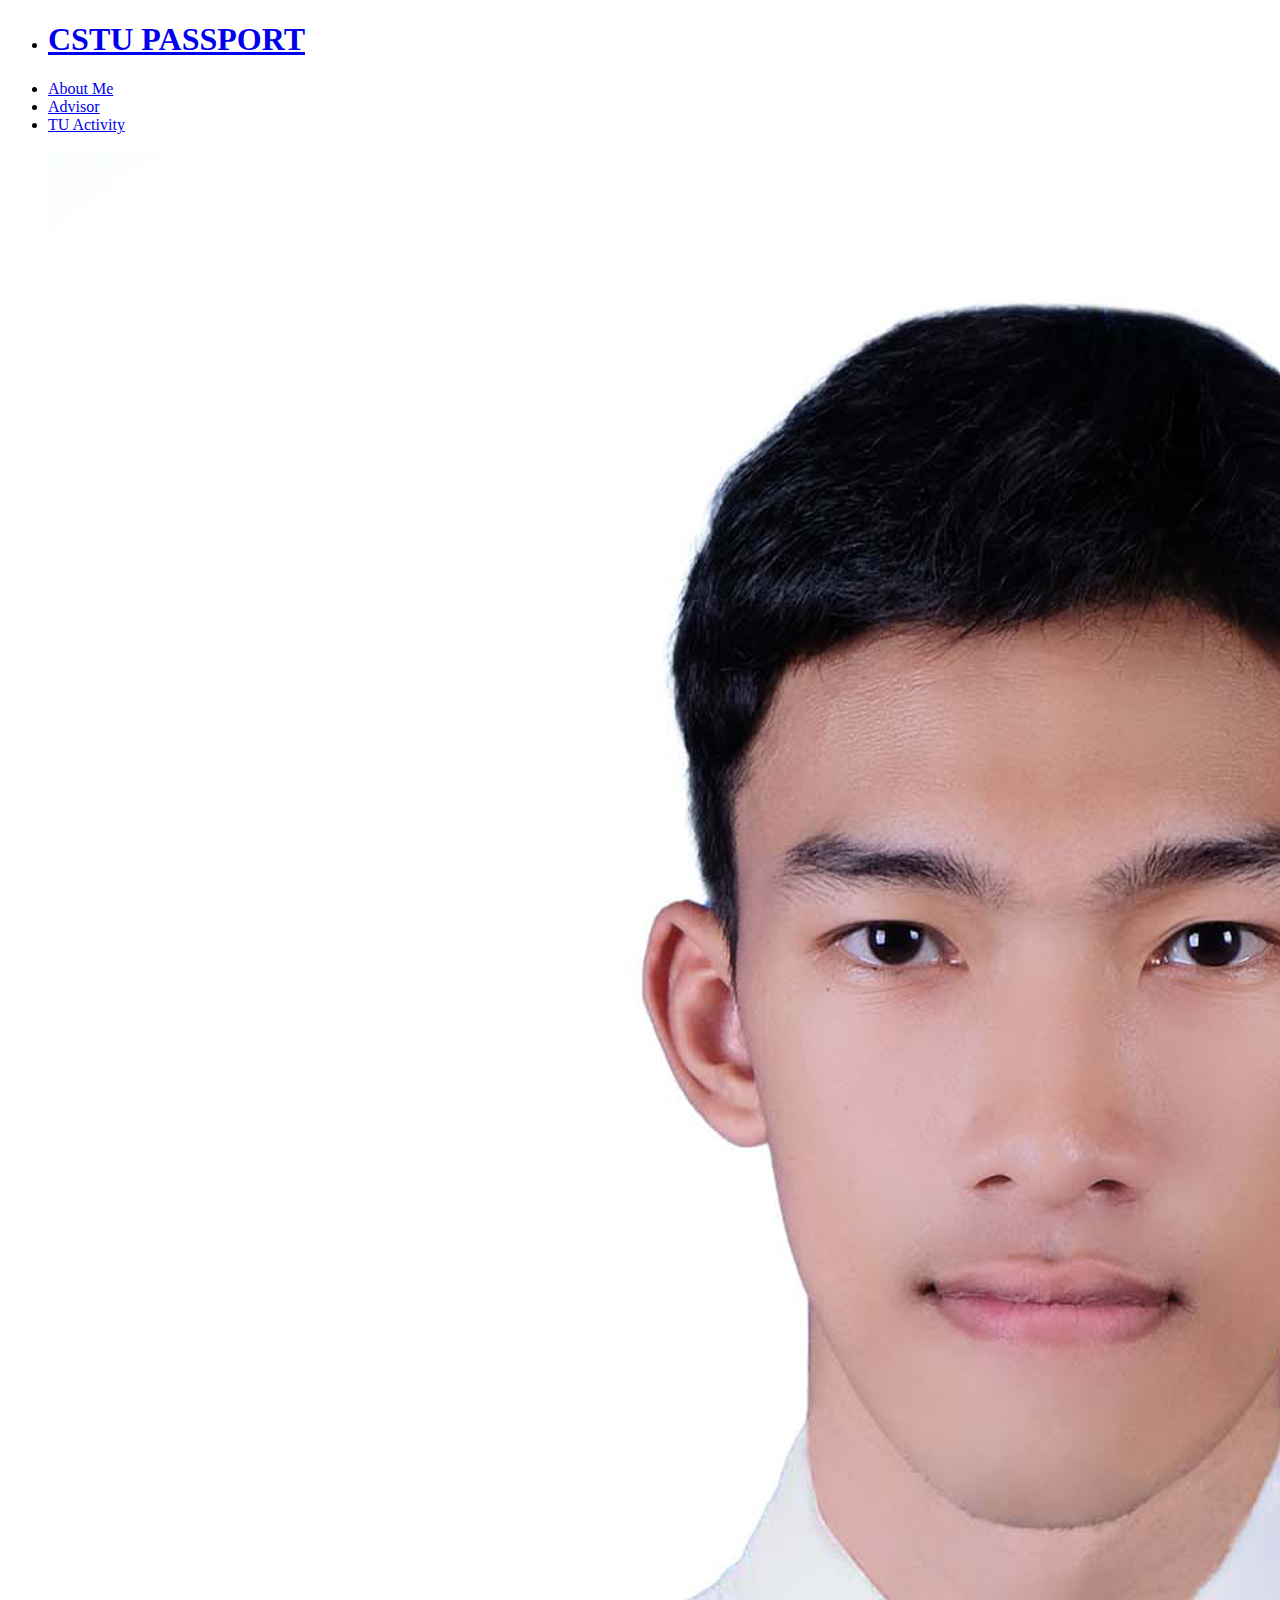
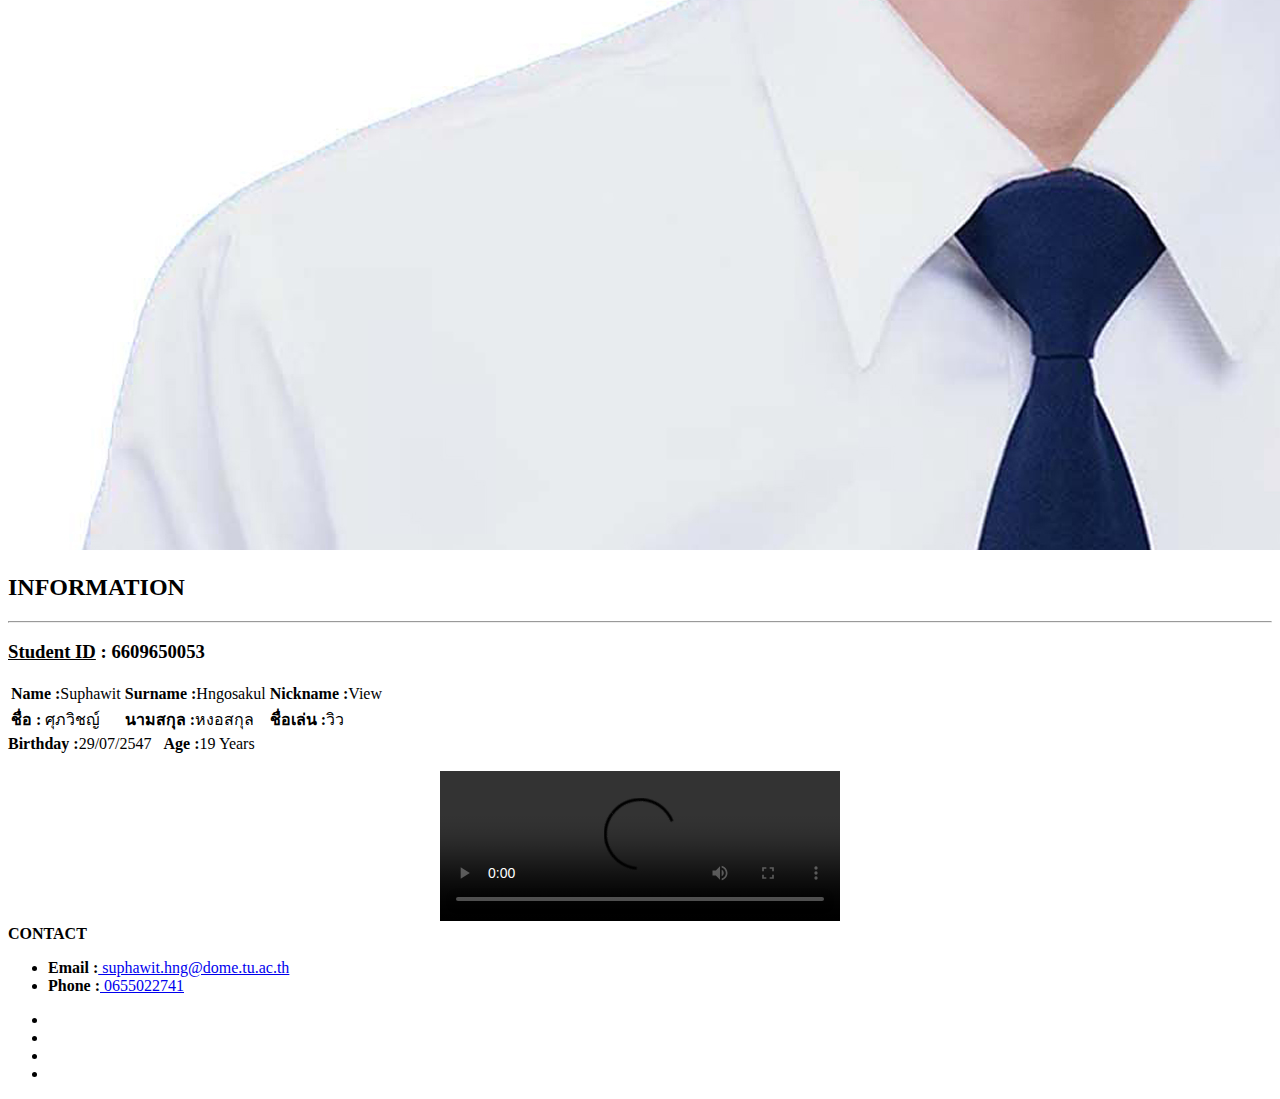
==== index.html @ 694d4e9c "HtmlNew" ====
<!DOCTYPE html>
<html lang="en">
<head>
    <meta charset="UTF-8">
    <meta name="viewport" content="width=device-width, initial-scale=1.0">

    <link rel="stylesheet" href="css/styleindex.css">
    <link rel="stylesheet" href="https://cdnjs.cloudflare.com/ajax/libs/font-awesome/6.4.2/css/all.min.css" integrity="sha512-z3gLpd7yknf1YoNbCzqRKc4qyor8gaKU1qmn+CShxbuBusANI9QpRohGBreCFkKxLhei6S9CQXFEbbKuqLg0DA==" crossorigin="anonymous" referrerpolicy="no-referrer" />
    
    <title>CSTU Passport</title>
</head>
<body>
    <header>
        <nav class="navbar">
            <ul class="list">
                <li class="logo"><a href="index.html"><b class="hlo"><h1>CSTU PASSPORT</h1></b></a></li>
                <li class="item"><a href="html/myProfile.html">About Me</a>
                    <!--<ul class="itemdrop">
                        <li><a href="">Information</a></li>
                        <li><a href="">Me</a></li>
                    </ul>-->
                </li>
                <li class="item"><a href="html/myAdvisor.html">Advisor</a></li>
                <li class="item"><a href="html/myActivities.html">TU Activity</a></li>
            </ul>
        </nav>
    </header>

    <main>
        <figure id="proflie">
            <img src="image/v1.jpg">
        </figure>
        <section class="content">
            <h2 id="headinfor">INFORMATION</h2>
            <hr>

            <aside class="infor">
                <div id="idstudent">
                    <h3><b><u>Student ID</u> :</b>  6609650053</h3>
                </div>
                
                <div class="Me">
                        <table>
                            <tr id="name1">
                                <td id="name"><b>Name :</b>Suphawit</td>
                                <td id="name"><b>Surname :</b>Hngosakul</td>
                                <td id="nickname"><b>Nickname :</b>View</td>
                            </tr>
                            <tr id ="name2">
                                <td id="name"><b>ชื่อ :</b> ศุภวิชญ์</td>
                                <td id="name"><b>นามสกุล :</b>หงอสกุล</td>
                                <td id="nickname"><b>ชื่อเล่น :</b>วิว</td>
                            </tr>
                        </table>
                    <div id="bd">
                        <b>Birthday :</b>29/07/2547 &nbsp;&nbsp;<b>Age :</b>19 Years
                    </div>
                
                </div>
                <br>
            </aside>
            <div id="presen">
                <center><video src="VDO/VDOpre.mp4" width="400" controls></video></center>
            </div>
        </section>
    </main>
    <footer>
        <b class="headcontact">CONTACT</b>
        <div class="contact">
            <span class="link1">
                <ul>
                    <li><b>Email :</b><a href="mailto:suphawit.hng@dome.tu.ac.th"> suphawit.hng@dome.tu.ac.th</a></li>
                    <li><b>Phone :</b><a href="tel:065022741"> 0655022741</a></li>  
                </ul>
            </span>
            <span class="link2">
                <ul>
                    <li><a href="https://line.me/ti/p/oL977bDu9g" target="_blank"><i class="fa-brands fa-line"></i></a></li>
                    <li><a href="https://www.facebook.com/suphawit.hngosakul" target="_blank"><i class="fa-brands fa-facebook"></i></a></li>
                    <li><a href="https://www.instagram.com/_s.vvixw.29/?hl=th" target="_blank"><i class="fa-brands fa-instagram"></i></a></li>
                    <li><a href="https://twitter.com/Kumieiei29" target="_blank"><i class="fa-brands fa-twitter"></i></a></li>
                </ul>
            </span>
        </div>
    </footer>
</body>
</html>
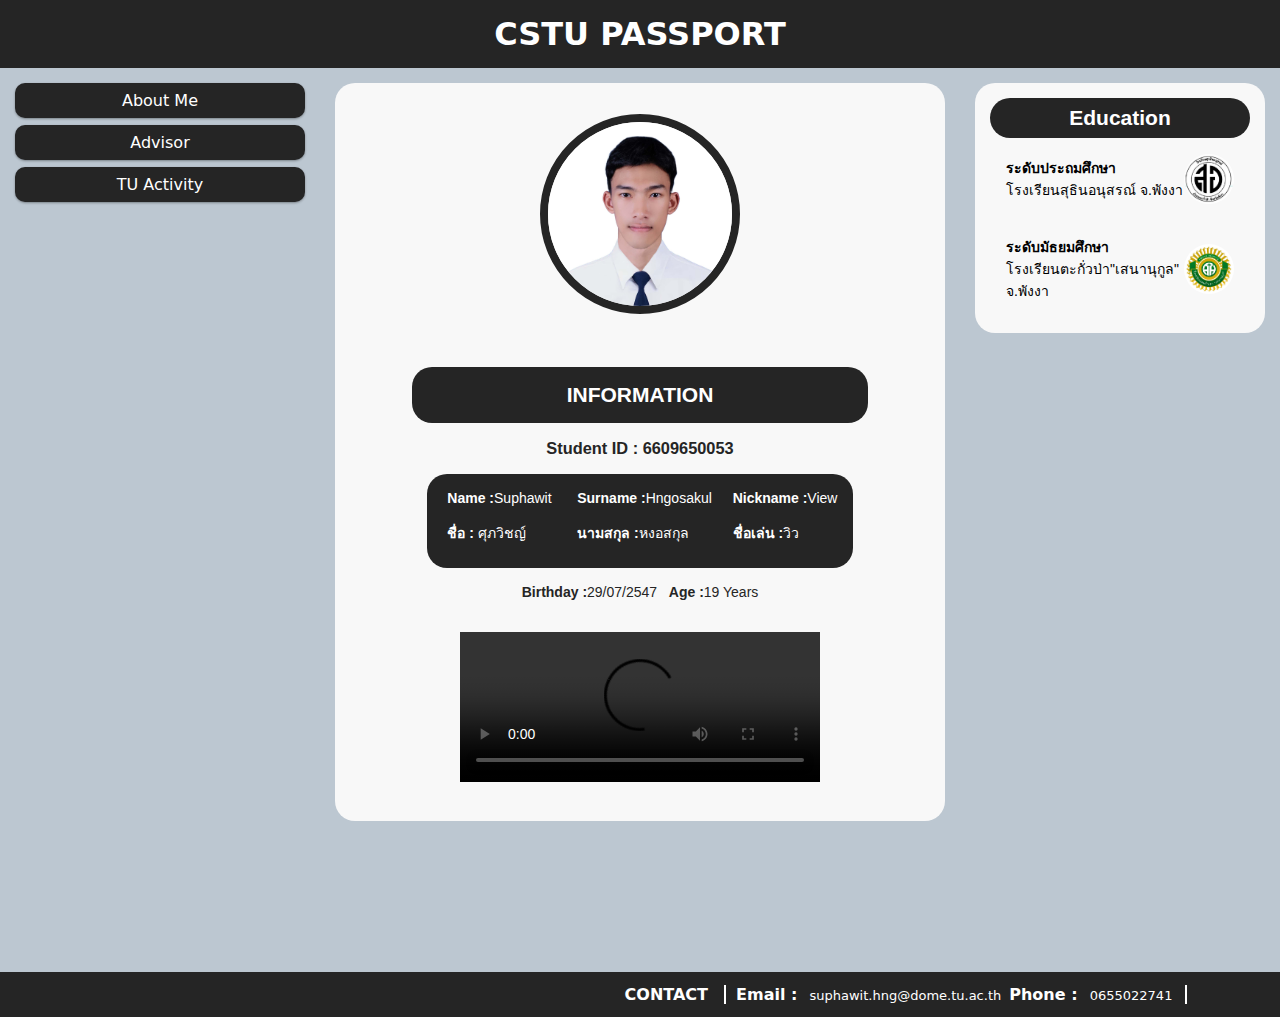
==== commit 282ab005: "webrespon" ====
--- a/index.html
+++ b/index.html
@@ -1,87 +1,107 @@
 <!DOCTYPE html>
-<html lang="en">
+<html>
 <head>
-    <meta charset="UTF-8">
-    <meta name="viewport" content="width=device-width, initial-scale=1.0">
+<meta name="viewport" content="width=device-width, initial-scale=1.0">
+<link rel="stylesheet" href="css/style.css">
+<link rel="stylesheet" href="css/responsive.css">
+<link rel="stylesheet" href="https://cdnjs.cloudflare.com/ajax/libs/font-awesome/6.4.2/css/all.min.css" integrity="sha512-z3gLpd7yknf1YoNbCzqRKc4qyor8gaKU1qmn+CShxbuBusANI9QpRohGBreCFkKxLhei6S9CQXFEbbKuqLg0DA==" crossorigin="anonymous" referrerpolicy="no-referrer" />
 
-    <link rel="stylesheet" href="css/styleindex.css">
-    <link rel="stylesheet" href="https://cdnjs.cloudflare.com/ajax/libs/font-awesome/6.4.2/css/all.min.css" integrity="sha512-z3gLpd7yknf1YoNbCzqRKc4qyor8gaKU1qmn+CShxbuBusANI9QpRohGBreCFkKxLhei6S9CQXFEbbKuqLg0DA==" crossorigin="anonymous" referrerpolicy="no-referrer" />
-    
-    <title>CSTU Passport</title>
+<title>CSTU Passport</title>
 </head>
 <body>
-    <header>
-        <nav class="navbar">
-            <ul class="list">
-                <li class="logo"><a href="index.html"><b class="hlo"><h1>CSTU PASSPORT</h1></b></a></li>
-                <li class="item"><a href="html/myProfile.html">About Me</a>
-                    <!--<ul class="itemdrop">
-                        <li><a href="">Information</a></li>
-                        <li><a href="">Me</a></li>
-                    </ul>-->
-                </li>
-                <li class="item"><a href="html/myAdvisor.html">Advisor</a></li>
-                <li class="item"><a href="html/myActivities.html">TU Activity</a></li>
-            </ul>
-        </nav>
-    </header>
 
-    <main>
-        <figure id="proflie">
-            <img src="image/v1.jpg">
-        </figure>
-        <section class="content">
-            <h2 id="headinfor">INFORMATION</h2>
-            <hr>
+<header>
+  <h1>CSTU PASSPORT</h1>
+</header>
 
-            <aside class="infor">
-                <div id="idstudent">
-                    <h3><b><u>Student ID</u> :</b>  6609650053</h3>
+<div class="row">
+  <div class="col-3 col-s-3 menu">
+    <ul>
+      <li><a href="html/myProfile.html">About Me</a></li>
+      <li><a href="html/myAdvisor.html">Advisor</a></li>
+      <li><a href="html/myActivities.html">TU Activity</a></li>
+    </ul>
+  </div>
+
+  <div class="col-6 col-s-9">
+    <section class="profile">
+      <figure id="profile">
+        <img src="image/v1.jpg">
+    </figure>
+    <section class="content">
+        <h2 id="headinfor">INFORMATION</h2>
+
+        <aside class="infor">
+            <div id="idstudent">
+                <h3><b><u>Student ID</u> :</b>  6609650053</h3>
+            </div>
+            
+            <div class="Me">
+                    <table>
+                        <tr id="name1">
+                            <td id="name"><b>Name :</b>Suphawit</td>
+                            <td id="name"><b>Surname :</b>Hngosakul</td>
+                            <td id="nickname"><b>Nickname :</b>View</td>
+                        </tr>
+                        <tr id ="name2">
+                            <td id="name"><b>ชื่อ :</b> ศุภวิชญ์</td>
+                            <td id="name"><b>นามสกุล :</b>หงอสกุล</td>
+                            <td id="nickname"><b>ชื่อเล่น :</b>วิว</td>
+                        </tr>
+                    </table>
+                <div id="bd">
+                    <b>Birthday :</b>29/07/2547 &nbsp;&nbsp;<b>Age :</b>19 Years
                 </div>
-                
-                <div class="Me">
-                        <table>
-                            <tr id="name1">
-                                <td id="name"><b>Name :</b>Suphawit</td>
-                                <td id="name"><b>Surname :</b>Hngosakul</td>
-                                <td id="nickname"><b>Nickname :</b>View</td>
-                            </tr>
-                            <tr id ="name2">
-                                <td id="name"><b>ชื่อ :</b> ศุภวิชญ์</td>
-                                <td id="name"><b>นามสกุล :</b>หงอสกุล</td>
-                                <td id="nickname"><b>ชื่อเล่น :</b>วิว</td>
-                            </tr>
-                        </table>
-                    <div id="bd">
-                        <b>Birthday :</b>29/07/2547 &nbsp;&nbsp;<b>Age :</b>19 Years
-                    </div>
-                
-                </div>
-                <br>
-            </aside>
-            <div id="presen">
-                <center><video src="VDO/VDOpre.mp4" width="400" controls></video></center>
+            
             </div>
-        </section>
-    </main>
-    <footer>
-        <b class="headcontact">CONTACT</b>
-        <div class="contact">
-            <span class="link1">
-                <ul>
-                    <li><b>Email :</b><a href="mailto:suphawit.hng@dome.tu.ac.th"> suphawit.hng@dome.tu.ac.th</a></li>
-                    <li><b>Phone :</b><a href="tel:065022741"> 0655022741</a></li>  
-                </ul>
-            </span>
-            <span class="link2">
-                <ul>
-                    <li><a href="https://line.me/ti/p/oL977bDu9g" target="_blank"><i class="fa-brands fa-line"></i></a></li>
-                    <li><a href="https://www.facebook.com/suphawit.hngosakul" target="_blank"><i class="fa-brands fa-facebook"></i></a></li>
-                    <li><a href="https://www.instagram.com/_s.vvixw.29/?hl=th" target="_blank"><i class="fa-brands fa-instagram"></i></a></li>
-                    <li><a href="https://twitter.com/Kumieiei29" target="_blank"><i class="fa-brands fa-twitter"></i></a></li>
-                </ul>
-            </span>
+            <br>
+        </aside>
+        <div id="presen">
+            <center><video src="VDO/VDOpre.mp4" width="360" controls></video></center>
         </div>
-    </footer>
+    </section>
+    </section>
+  </div>
+
+  <div class="col-3 col-s-12">
+    <section class="education">
+      <div id="headeducation"><h2>Education</h2></div>
+      <div class="edu1">
+        <p><b>ระดับประถมศึกษา</b><br>โรงเรียนสุธินอนุสรณ์ จ.พังงา</p>
+        <img src="image/school.png">
+      </div>
+      <div class="edu2">
+        <p><b>ระดับมัธยมศึกษา</b><br>โรงเรียนตะกั่วป่า"เสนานุกูล" จ.พังงา</p>
+        <img src="image/sena.jpg">
+      </div>
+    </section>
+  </div>
+</div>
+
+<footer>
+  <b class="headcontact">CONTACT</b>
+  <hr id="con">
+
+  <div class="contact">
+    <span class="link1">
+      <ul>
+        <li><b>Email :</b><a href="mailto:suphawit.hng@dome.tu.ac.th"> suphawit.hng@dome.tu.ac.th</a></li>
+        <li><b>Phone :</b><a href="tel:065022741"> 0655022741</a></li>  
+      </ul>
+    </span>
+    
+    <span class="link2">
+      <ul>
+        <li><a href="https://line.me/ti/p/oL977bDu9g" target="_blank"><i class="fa-brands fa-line"></i></a></li>
+        <li><a href="https://www.facebook.com/suphawit.hngosakul" target="_blank"><i class="fa-brands fa-facebook"></i></a></li>
+        <li><a href="https://www.instagram.com/_s.vvixw.29/?hl=th" target="_blank"><i class="fa-brands fa-instagram"></i></a></li>
+        <li><a href="https://twitter.com/Kumieiei29" target="_blank"><i class="fa-brands fa-twitter"></i></a></li>
+      </ul>
+    </span>
+  </div>
+</footer>
+
 </body>
-</html>+</html>
+
+
--- a/css/style.css
+++ b/css/style.css
@@ -0,0 +1,195 @@
+* {
+    margin: 0;
+    padding: 0;
+    text-decoration: none;
+    list-style: none;
+    box-sizing: border-box;
+}
+* a{
+    color: #ffffff;
+}
+/*///////////////////////////////////////////////////////////////////////////*/
+.row::after {
+    content: "";
+    clear: both;
+    display: table;
+}
+
+[class*="col-"] {
+    float: left;
+    padding: 15px;
+}
+/*///////////////////////////////////////////////////////////////////////////*/
+html {
+    font-family: system-ui, -apple-system, BlinkMacSystemFont, 'Segoe UI', Roboto, Oxygen, Ubuntu, Cantarell, 'Open Sans', 'Helvetica Neue', sans-serif;
+}
+body{
+    background-color: #bcc7d1;
+}
+section{
+    font-family: 'IBM Plex Sans Thai Looped', sans-serif;
+    font-family: 'Kanit', sans-serif;
+    font-family: 'Kodchasan', sans-serif;
+    font-family: 'Noto Sans Thai', sans-serif;
+    font-family: 'Noto Sans Thai Looped', sans-serif;
+}
+/*///////////////////////////////////////////////////////////////////////////*/
+header {
+    background-color: #252525;
+    color: #ffffff;
+    padding: 15px;
+    text-align: center;
+}
+.menu ul {
+list-style-type: none;
+margin: 0;
+padding: 0;
+}
+.menu li {
+    padding: 8px;
+    margin-bottom: 7px;
+    background-color: #252525;
+    text-align: center;
+    border-radius: 10px;
+    color: #ffffff;
+    box-shadow: 0 1px 3px rgba(0,0,0,0.12), 0 1px 2px rgba(0,0,0,0.24);
+}
+.menu li:hover {
+    background-color: #3a3a3a;
+}
+/*///////////////////////////////////////////////////////////////////////////*/
+section.profile {
+    padding: 15px;
+    color: #252525;
+    text-align: center;
+    font-size: 14px;
+    border-radius: 20px;
+    background-color: #f8f8f8;
+}
+#profile{
+    margin-top: 1rem;
+    margin-bottom: 2rem;
+}
+#profile img{
+    margin: auto;
+    display: block;
+    width: 200px;
+    border: 8px solid #252525;
+    border-radius: 100%;
+}
+#headinfor{
+    color: #ffffff;
+    margin: 1rem auto;
+    padding: 1rem;
+    border-radius: 20px;
+    width: 80%;
+    background-color: #252525;
+}
+.content{
+    padding: 5px;
+    border-radius: 30px;
+}
+.Me{
+    margin: 1rem;
+}
+table{
+    color: #ffffff;
+    padding: 0.5rem;
+    border-radius: 20px;
+    background-color: #252525;
+    padding-bottom: 1rem;
+    margin: auto;
+    border-spacing: 0px;
+    text-align: left;
+    vertical-align: middle;
+}
+#name {
+    padding: 0.5rem 0.8rem;
+}
+#nickname{
+    padding: 0.5rem 0.5rem;
+}
+#bd{
+    margin-top: 1rem;
+}
+#presen{
+    margin-bottom: 1rem;
+}
+/*///////////////////////////////////////////////////////////////////////////*/
+section.education {
+    background-color: #f8f8f8;
+    padding: 15px;
+    border-radius: 20px;
+    color: #000000;
+    text-align: center;
+    font-size: 14px;
+}
+.education img{
+    width: 50px;
+    border-radius: 100%;
+}
+#headeducation{
+    color: #ffffff;
+    padding: 0.5rem;
+    border-radius: 20px;
+    background-color: #252525;
+}
+.edu1{
+    padding: 1rem 0;
+    margin:0 1rem;
+    text-align: left;
+    display: flex;
+    align-items: center;
+}
+.edu1 img{
+    margin: auto;
+    margin-right: 0;
+}
+.edu2{
+    padding: 1rem 0;
+    margin:0 1rem;
+    text-align: left;
+    display: flex;
+    align-items: center;
+}
+.edu2 img{
+    margin: auto;
+    margin-right: 0;
+}
+/*///////////////////////////////////////////////////////////////////////////*/
+footer{
+    font-family: system-ui, -apple-system, BlinkMacSystemFont, 'Segoe UI', Roboto, Oxygen, Ubuntu, Cantarell, 'Open Sans', 'Helvetica Neue', sans-serif;
+    display: flex;
+    color: white;
+    justify-content: right;
+    background-color: #252525;
+    padding: 0.8rem;
+    text-align: center; 
+    margin-top: 8.5rem;
+}
+.headcontact {
+    border-right: 2px solid white;
+    padding-right: 1rem;
+}
+.contact{
+    display: flex;
+    justify-content: space-between;
+}
+.contact ul{
+    display: flex;
+}
+.contact ul li a{
+    margin: 0rem 0.5rem;
+    font-size: small;
+}
+.link1{
+    border-right: 2px solid white;
+    padding-right: 0.3rem;
+    padding-left: 10px;
+}
+.link2{
+    padding:0rem 0.5rem;
+}
+#con{
+    display: none;
+}--- a/css/responsive.css
+++ b/css/responsive.css
@@ -0,0 +1,96 @@
+/* For mobile phones: */
+[class*="col-"] {
+    width: 100%;
+}
+
+@media only screen and (min-width: 600px) {
+    /* For tablets: */
+    .col-s-1 {width: 8.33%;}
+    .col-s-2 {width: 16.66%;}
+    .col-s-3 {width: 25%;}
+    .col-s-4 {width: 33.33%;}
+    .col-s-5 {width: 41.66%;}
+    .col-s-6 {width: 50%;}
+    .col-s-7 {width: 58.33%;}
+    .col-s-8 {width: 66.66%;}
+    .col-s-9 {width: 75%;}
+    .col-s-10 {width: 83.33%;}
+    .col-s-11 {width: 91.66%;}
+    .col-s-12 {width: 100%;}
+}
+
+@media only screen and (min-width: 768px) {
+    /* For desktop: */
+    .col-1 {width: 8.33%;}
+    .col-2 {width: 16.66%;}
+    .col-3 {width: 25%;}
+    .col-4 {width: 33.33%;}
+    .col-5 {width: 41.66%;}
+    .col-6 {width: 50%;}
+    .col-7 {width: 58.33%;}
+    .col-8 {width: 66.66%;}
+    .col-9 {width: 75%;}
+    .col-10 {width: 83.33%;}
+    .col-11 {width: 91.66%;}
+    .col-12 {width: 100%;}
+}
+
+
+@media screen and (max-width:650px) {
+    table{
+        font-size: 0.8rem;
+    }
+
+    footer{
+        flex-direction: column;
+    }
+    .headcontact{
+        margin-bottom: 0.5rem;
+        border-right: 0;
+        padding-right: 0;
+    }
+    .contact{
+        font-size: 0.8rem;
+    }
+    .link1{
+        border-right: 0;
+        padding-right: 0;
+    }
+    .link1 ul{
+        text-align: left;
+        flex-direction: column;
+    }
+    .link2{
+        margin-top: 0.5rem;
+    }
+    #con{
+        display: block;
+        margin-bottom: 0.4rem;
+    }
+
+    #headinfor{
+        color: #ffffff;
+        margin: 1rem auto;
+        padding: 1rem;
+        border-radius: 20px;
+        width: 400px;
+        background-color: #252525;
+    }
+    table{
+        color: #ffffff;
+        padding: 0.5rem;
+        border-radius: 20px;
+        background-color: #252525;
+        padding-bottom: 1rem;
+        margin: auto;
+        border-spacing: 0px;
+        text-align: left;
+        vertical-align: middle;
+    }
+    #name {
+        padding: 0.5rem 0.2rem;
+    }
+    #nickname{
+        padding: 0.5rem 0.5rem;
+    }
+}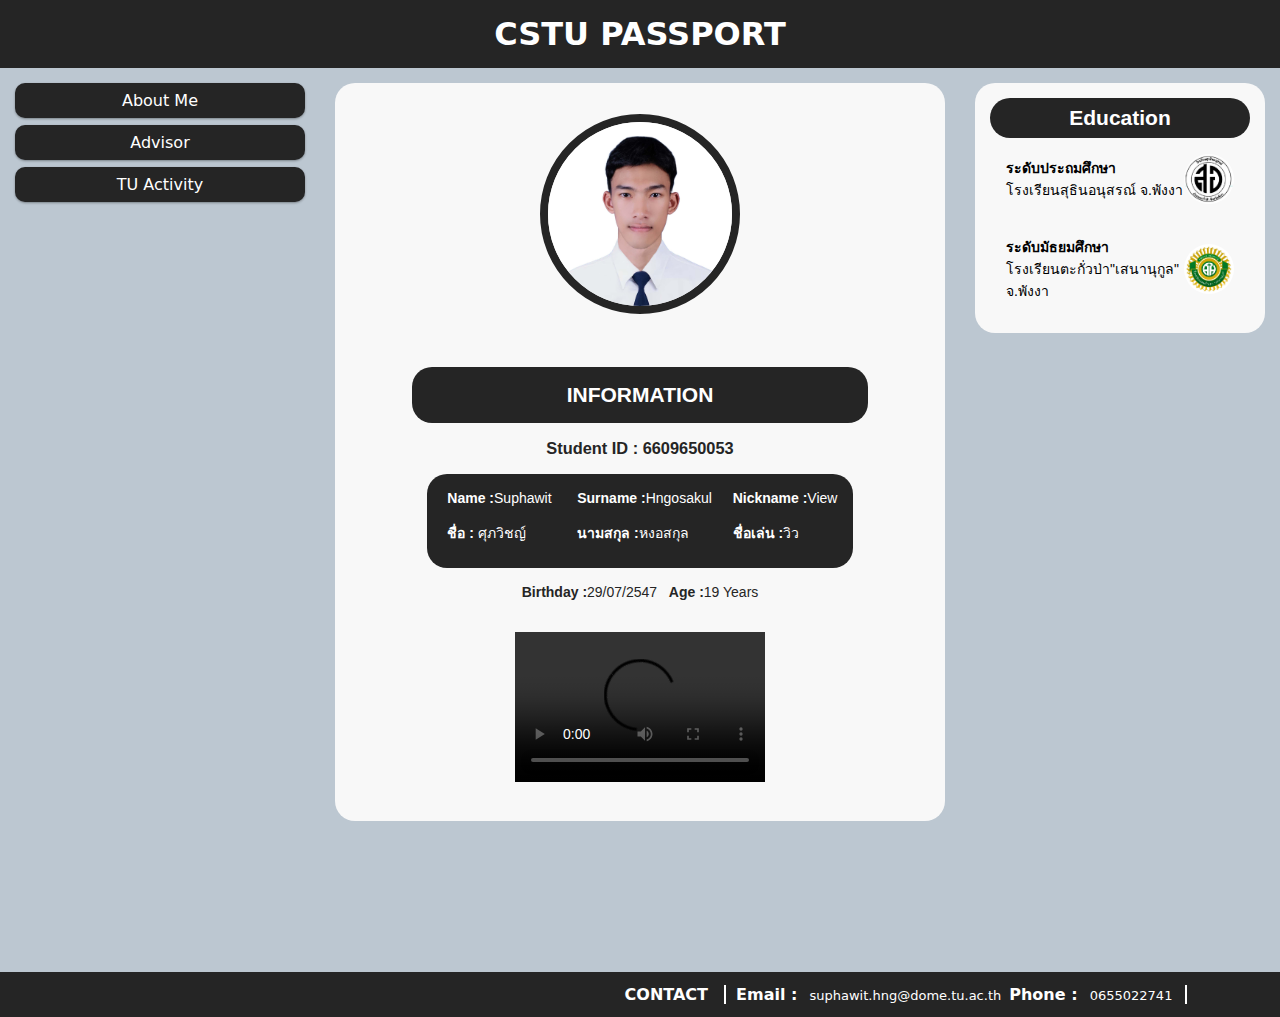
==== commit 0f0b2bb5: "ws" ====
--- a/index.html
+++ b/index.html
@@ -57,7 +57,7 @@
             <br>
         </aside>
         <div id="presen">
-            <center><video src="VDO/VDOpre.mp4" width="360" controls></video></center>
+            <center></video><video src="VDO/VDOpre.mp4" width="250" controls></video></center>
         </div>
     </section>
     </section>
--- a/css/responsive.css
+++ b/css/responsive.css
@@ -73,7 +73,7 @@
         margin: 1rem auto;
         padding: 1rem;
         border-radius: 20px;
-        width: 400px;
+        width: 250px;
         background-color: #252525;
     }
     table{
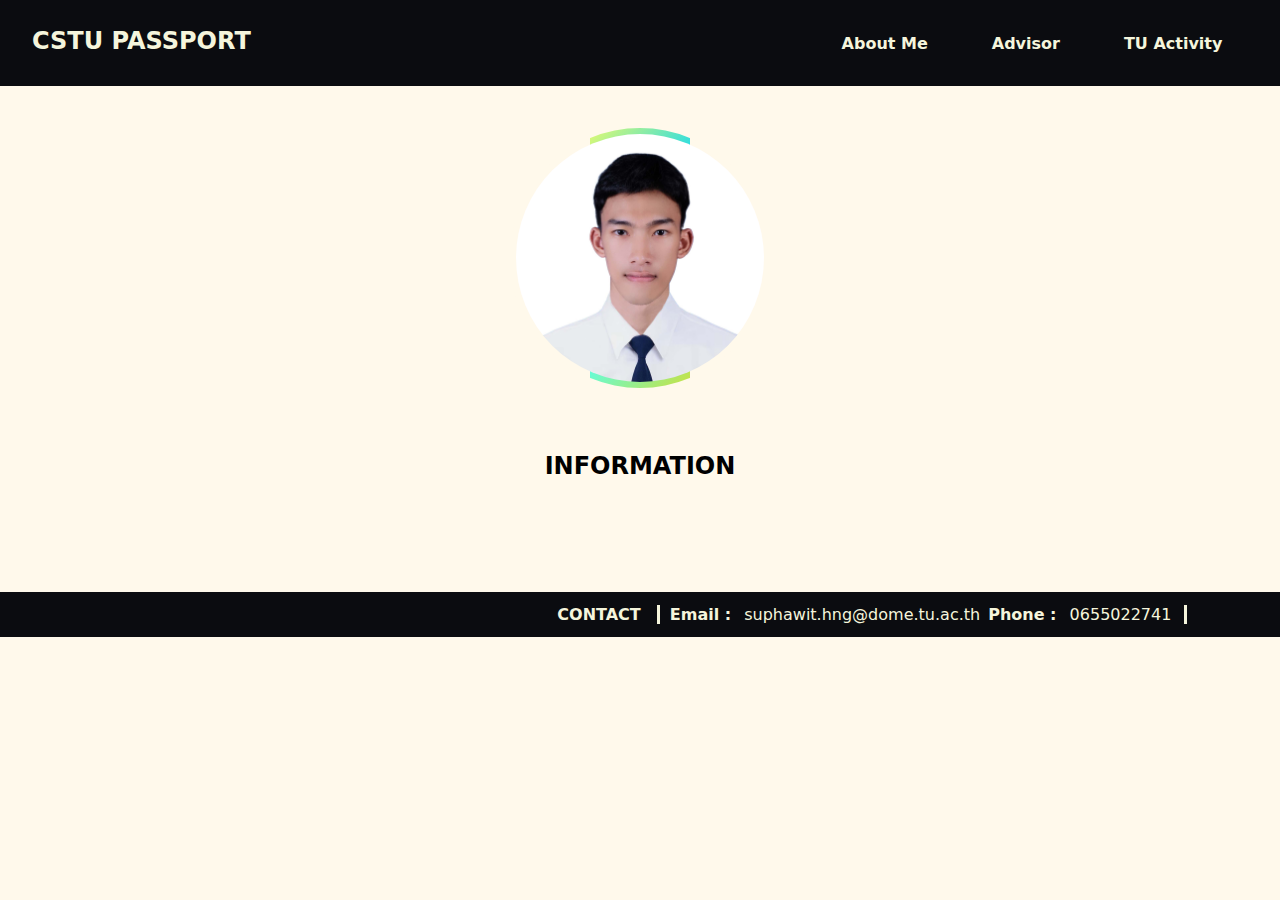
==== commit f910ea4f: "header" ====
--- a/index.html
+++ b/index.html
@@ -1,107 +1,79 @@
 <!DOCTYPE html>
-<html>
+<html lang="en">
 <head>
-<meta name="viewport" content="width=device-width, initial-scale=1.0">
-<link rel="stylesheet" href="css/style.css">
-<link rel="stylesheet" href="css/responsive.css">
-<link rel="stylesheet" href="https://cdnjs.cloudflare.com/ajax/libs/font-awesome/6.4.2/css/all.min.css" integrity="sha512-z3gLpd7yknf1YoNbCzqRKc4qyor8gaKU1qmn+CShxbuBusANI9QpRohGBreCFkKxLhei6S9CQXFEbbKuqLg0DA==" crossorigin="anonymous" referrerpolicy="no-referrer" />
+    <meta charset="UTF-8">
+    <meta name="viewport" content="width=device-width, initial-scale=1.0">
+    <!--Link-->
+    <link rel="stylesheet" href="css/indexstyle.css">
+    <link rel="stylesheet" href="css/Responsive.css">
+    <link rel="stylesheet" href="https://cdnjs.cloudflare.com/ajax/libs/font-awesome/6.4.2/css/all.min.css" integrity="sha512-z3gLpd7yknf1YoNbCzqRKc4qyor8gaKU1qmn+CShxbuBusANI9QpRohGBreCFkKxLhei6S9CQXFEbbKuqLg0DA==" crossorigin="anonymous" referrerpolicy="no-referrer" />
 
-<title>CSTU Passport</title>
+    <!--Title-->
+    <title>CSTU Passport</title>
 </head>
 <body>
+    <header>
+        <!--Logo Web-->
+        <a href="index.html" class="logo">CSTU PASSPORT</a>
+        <!--Menu-->
+        <input type="checkbox" id="menu">
+        <label for="menu" class="icon">
+            <i class="fa-solid fa-bars" id="menu-icon"></i>
+            <i class="fa-solid fa-x" id="close-icon"></i>
+        </label>
+        <!--Navbar-->
+        <nav class="navbar">
+            <ul class="list">
+                <li id="item"><a href="html/myProfile.html">About Me</a></li>
+                <li id="item"><a href="html/myAdvisor.html">Advisor</a></li>
+                <li id="item"><a href="html/myActivities.html">TU Activity</a></li>
+            </ul>
+        </nav>
+    </header>
 
-<header>
-  <h1>CSTU PASSPORT</h1>
-</header>
-
-<div class="row">
-  <div class="col-3 col-s-3 menu">
-    <ul>
-      <li><a href="html/myProfile.html">About Me</a></li>
-      <li><a href="html/myAdvisor.html">Advisor</a></li>
-      <li><a href="html/myActivities.html">TU Activity</a></li>
-    </ul>
-  </div>
-
-  <div class="col-6 col-s-9">
-    <section class="profile">
-      <figure id="profile">
-        <img src="image/v1.jpg">
-    </figure>
-    <section class="content">
-        <h2 id="headinfor">INFORMATION</h2>
-
-        <aside class="infor">
-            <div id="idstudent">
-                <h3><b><u>Student ID</u> :</b>  6609650053</h3>
+    <main>
+        <!--Profile img-->
+        <figure class="profile">
+            <div id="imgprofile">
+                <img src="image/v1.jpg">
             </div>
             
-            <div class="Me">
-                    <table>
-                        <tr id="name1">
-                            <td id="name"><b>Name :</b>Suphawit</td>
-                            <td id="name"><b>Surname :</b>Hngosakul</td>
-                            <td id="nickname"><b>Nickname :</b>View</td>
-                        </tr>
-                        <tr id ="name2">
-                            <td id="name"><b>ชื่อ :</b> ศุภวิชญ์</td>
-                            <td id="name"><b>นามสกุล :</b>หงอสกุล</td>
-                            <td id="nickname"><b>ชื่อเล่น :</b>วิว</td>
-                        </tr>
-                    </table>
-                <div id="bd">
-                    <b>Birthday :</b>29/07/2547 &nbsp;&nbsp;<b>Age :</b>19 Years
-                </div>
-            
-            </div>
-            <br>
-        </aside>
-        <div id="presen">
-            <center></video><video src="VDO/VDOpre.mp4" width="250" controls></video></center>
+        </figure>
+        <!--Content-->
+        <section class="content">
+            <!--Head Content-->
+            <h2 id="headinfor">INFORMATION</h2>
+            <!--Information-->
+            <aside class="infor">
+                <div id="idstudent"></div>
+                <div class="me"></div>
+            </aside>
+        </section>
+    </main>
+    <!--Contact-->
+    <footer>
+        <!--Head Contact-->
+        <b id="headcontact">CONTACT</b>
+        <hr id="linecontact" color="#F5F5DC">
+        <!--Contact-->
+        <div class="contact">
+            <!--Contact1-->
+            <span class="link1">
+                <ul>
+                    <li><b>Email :</b><a href="mailto:suphawit.hng@dome.tu.ac.th"> suphawit.hng@dome.tu.ac.th</a></li>
+                    <li><b>Phone :</b><a href="tel:065022741"> 0655022741</a></li>  
+                </ul>
+            </span>
+            <!--Contact2-->
+            <span class="link2">
+                <ul>
+                    <li><a href="https://line.me/ti/p/oL977bDu9g" target="_blank"><i class="fa-brands fa-line"></i></a></li>
+                    <li><a href="https://www.facebook.com/suphawit.hngosakul" target="_blank"><i class="fa-brands fa-facebook"></i></a></li>
+                    <li><a href="https://www.instagram.com/_s.vvixw.29/?hl=th" target="_blank"><i class="fa-brands fa-instagram"></i></a></li>
+                    <li><a href="https://twitter.com/Kumieiei29" target="_blank"><i class="fa-brands fa-twitter"></i></a></li>
+                </ul>
+            </span>
         </div>
-    </section>
-    </section>
-  </div>
-
-  <div class="col-3 col-s-12">
-    <section class="education">
-      <div id="headeducation"><h2>Education</h2></div>
-      <div class="edu1">
-        <p><b>ระดับประถมศึกษา</b><br>โรงเรียนสุธินอนุสรณ์ จ.พังงา</p>
-        <img src="image/school.png">
-      </div>
-      <div class="edu2">
-        <p><b>ระดับมัธยมศึกษา</b><br>โรงเรียนตะกั่วป่า"เสนานุกูล" จ.พังงา</p>
-        <img src="image/sena.jpg">
-      </div>
-    </section>
-  </div>
-</div>
-
-<footer>
-  <b class="headcontact">CONTACT</b>
-  <hr id="con">
-
-  <div class="contact">
-    <span class="link1">
-      <ul>
-        <li><b>Email :</b><a href="mailto:suphawit.hng@dome.tu.ac.th"> suphawit.hng@dome.tu.ac.th</a></li>
-        <li><b>Phone :</b><a href="tel:065022741"> 0655022741</a></li>  
-      </ul>
-    </span>
-    
-    <span class="link2">
-      <ul>
-        <li><a href="https://line.me/ti/p/oL977bDu9g" target="_blank"><i class="fa-brands fa-line"></i></a></li>
-        <li><a href="https://www.facebook.com/suphawit.hngosakul" target="_blank"><i class="fa-brands fa-facebook"></i></a></li>
-        <li><a href="https://www.instagram.com/_s.vvixw.29/?hl=th" target="_blank"><i class="fa-brands fa-instagram"></i></a></li>
-        <li><a href="https://twitter.com/Kumieiei29" target="_blank"><i class="fa-brands fa-twitter"></i></a></li>
-      </ul>
-    </span>
-  </div>
-</footer>
-
+    </footer>
 </body>
-</html>
-
-
+</html>--- a/css/indexstyle.css
+++ b/css/indexstyle.css
@@ -0,0 +1,179 @@
+*{
+    margin: 0;
+    padding: 0;
+    box-sizing: border-box;
+}
+li{
+    list-style: none;
+}
+a{
+    text-decoration: none;
+}
+body{
+    background-color: #fff9eb;
+}
+/*------------------------------*/
+header{
+    font-family: system-ui, -apple-system, BlinkMacSystemFont, 'Segoe UI', Roboto, Oxygen, Ubuntu, Cantarell, 'Open Sans', 'Helvetica Neue', sans-serif;
+    left: 0;
+    top: 0;
+    z-index: 100;
+    width: 100vw;
+    padding: 1.3rem 2%;
+    text-align: center;
+    display: flex;
+    position: fixed;
+    justify-content: space-between;
+    background-color: #0B0C10;
+}
+header a{
+    color: #F5F5DC;
+}
+/*logo*/
+.logo{
+    font-size: 1.5rem;
+    font-weight: 700;
+    padding: 0.4rem;
+    transition: 300ms;
+}
+.logo:hover{
+    color: #D2DE32;
+}
+/*menu*/
+#menu{
+    display: none;
+}
+.icon{
+    display: none;
+    cursor: pointer;
+    font-size: 1.53rem;
+    color: #F5F5DC;
+}
+/*nav*/
+.list{
+    display: flex;
+    
+    #item{
+        padding: 0.8rem 2rem;
+        font-weight: bold;
+        position: relative;
+        cursor: pointer;
+        transition: 300ms;
+    }
+    #item:hover{
+        
+        border-radius: 20px;
+        background-color: #1f332f;
+    }
+    #item a{
+        transition: 300ms;
+    }
+    #item a:hover{
+        color: #D2DE32;
+    }
+}
+/*------------------------------*/
+main{
+    font-family: system-ui, -apple-system, BlinkMacSystemFont, 'Segoe UI', Roboto, Oxygen, Ubuntu, Cantarell, 'Open Sans', 'Helvetica Neue', sans-serif;
+    margin: 7rem;
+    text-align: center;
+}
+.profile{
+    margin: 0 auto;
+    margin-top: 8rem;
+    margin-bottom: 4rem;
+    position: relative;
+    width: 260px;
+    height: 260px;
+    background: #fff9eb;
+    border-radius:50%;
+    overflow: hidden;
+}
+.profile::before{
+    content:'';
+    position: absolute;
+    inset: -10px 80px;
+    transition: 0.5s;
+    animation: animate 4s linear infinite;
+    background: linear-gradient(315deg,#D2DE32,#66fcd6,#32dede,#f2fc66);
+}
+.profile:hover::before{
+    inset: -20px -1px;
+}
+.profile::after{
+    content:'';
+    position: absolute;
+    background:#fff9eb;
+    border-radius:50%;
+    z-index: 1;
+}
+@keyframes animate{
+    0%{
+        transform: rotate(Odeg);
+    }
+    100%{
+        transform: rotate(360deg);
+    }
+}
+/*profile img*/
+#imgprofile{
+    position: absolute;
+    z-index: 2;
+    inset: 6px;
+    border-radius: 50%;
+    overflow: hidden;
+}
+#imgprofile img{
+    position: absolute;
+    top: 0;
+    left: 0;
+    width: 100%;
+    height: 100%;
+}
+/*------------------------------*/
+footer{
+    font-family: system-ui, -apple-system, BlinkMacSystemFont, 'Segoe UI', Roboto, Oxygen, Ubuntu, Cantarell, 'Open Sans', 'Helvetica Neue', sans-serif;
+    display: flex;
+    justify-content: right;
+    text-align: center;
+    padding: 0.8rem 1%;
+    color: #F5F5DC;
+    background-color: #0B0C10;
+}
+footer a{
+    color: #F5F5DC;
+}
+/*Head Contact*/
+#headcontact{
+    border-right: 3px solid #F5F5DC;
+    padding-right: 1rem;
+}
+#linecontact{
+    display: none;
+    border-radius: 5px;
+}
+/*Contact*/
+.contact{
+    display: flex;
+    justify-content: space-between;
+    transition: 300ms;
+}
+.contact ul{
+    display: flex;
+}
+.contact ul li a{
+    margin: 0rem 0.5rem;
+    font-size: 1rem;
+}
+.contact a:hover{
+    color: #D2DE32;
+}
+/*Contact link*/
+.link1{
+    border-right: 3px solid #F5F5DC;
+    padding-right: 0.3rem;
+    padding-left: 10px;
+}
+.link2{
+    padding: 0rem 0.5rem;
+}
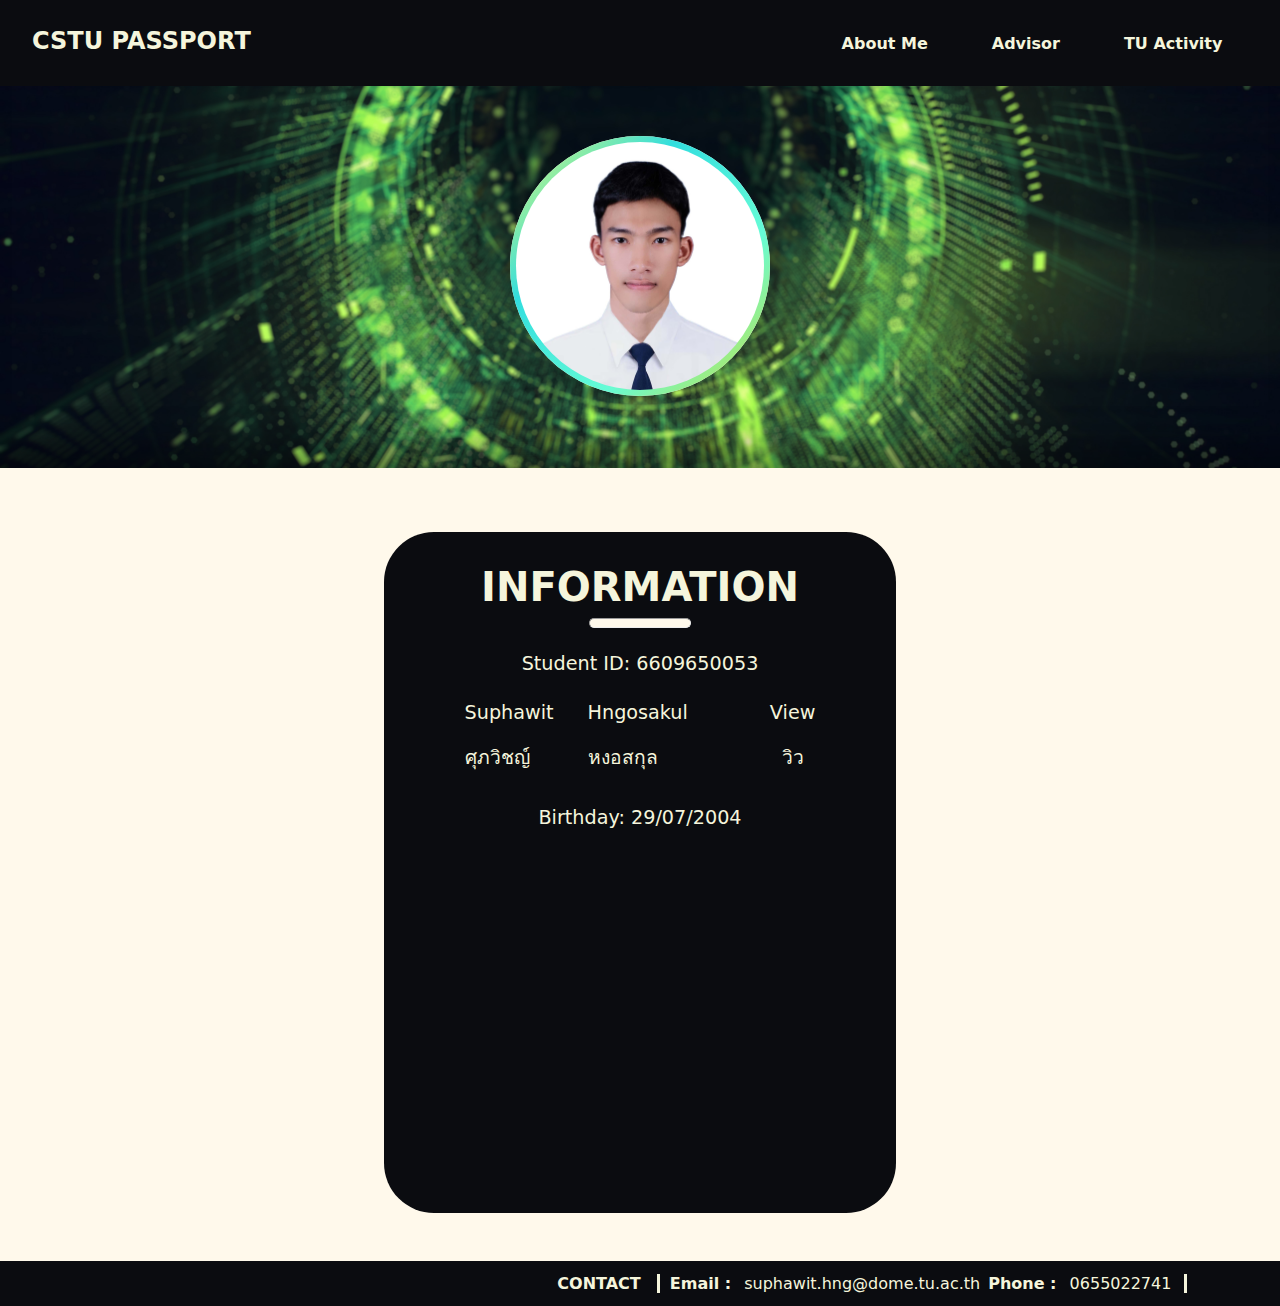
==== commit d0349cff: "Web1.0" ====
--- a/index.html
+++ b/index.html
@@ -32,21 +32,41 @@
     </header>
 
     <main>
+        <div class="pf">
         <!--Profile img-->
         <figure class="profile">
             <div id="imgprofile">
                 <img src="image/v1.jpg">
+                <img id="top-img" src="image/v2.jpg">
             </div>
-            
         </figure>
+        </div>
+        
         <!--Content-->
         <section class="content">
             <!--Head Content-->
             <h2 id="headinfor">INFORMATION</h2>
+            <hr id="hrinfor">
             <!--Information-->
             <aside class="infor">
-                <div id="idstudent"></div>
-                <div class="me"></div>
+                <div id="idstudent">Student ID: 6609650053</div>
+                <div class="me">
+                    <table>
+                        <tr>
+                            <td id="name">Suphawit</td>
+                            <td id="name">Hngosakul</td>
+                            <td id="nick">View</td>
+                        </tr>
+                        <tr>
+                            <td id="name">ศุภวิชญ์</td>
+                            <td id="name">หงอสกุล</td>
+                            <td id="nick">วิว</td>
+                        </tr>
+                    </table>
+                    <div id="hbd">Birthday: 29/07/2004</div>
+                </div>
+                <!--VDO-->
+                <iframe width="560" height="315" src="https://www.youtube.com/embed/MPmm0xFfGKg?si=qnI67PyxSzzYHBui" title="YouTube video player" frameborder="0" allow="accelerometer; autoplay; clipboard-write; encrypted-media; gyroscope; picture-in-picture; web-share" allowfullscreen></iframe>
             </aside>
         </section>
     </main>
--- a/css/indexstyle.css
+++ b/css/indexstyle.css
@@ -11,6 +11,17 @@
 }
 body{
     background-color: #fff9eb;
+}
+/*------------------------------*/
+::-webkit-scrollbar{
+    width: 10px;
+}
+::-webkit-scrollbar-track{
+    background-color: #1f332f;
+}
+::-webkit-scrollbar-thumb{
+    background-color: #838a07;
+    border-radius: 10px;
 }
 /*------------------------------*/
 header{
@@ -52,7 +63,7 @@
 /*nav*/
 .list{
     display: flex;
-    
+    /*link*/
     #item{
         padding: 0.8rem 2rem;
         font-weight: bold;
@@ -61,7 +72,6 @@
         transition: 300ms;
     }
     #item:hover{
-        
         border-radius: 20px;
         background-color: #1f332f;
     }
@@ -75,9 +85,19 @@
 /*------------------------------*/
 main{
     font-family: system-ui, -apple-system, BlinkMacSystemFont, 'Segoe UI', Roboto, Oxygen, Ubuntu, Cantarell, 'Open Sans', 'Helvetica Neue', sans-serif;
-    margin: 7rem;
-    text-align: center;
-}
+    text-align: center;
+}
+/*profile background*/
+.pf{
+    width: 100%;
+    padding: 0.5rem;
+    box-shadow: rgba(0, 0, 0, 0.35) 0px -50px 36px -28px inset;
+    background-size: cover;
+    background-position: center;
+    background-repeat: no-repeat;
+    background-image: url(../image/background-1.jpg);
+}
+/*------------------------------*/
 .profile{
     margin: 0 auto;
     margin-top: 8rem;
@@ -92,13 +112,14 @@
 .profile::before{
     content:'';
     position: absolute;
-    inset: -10px 80px;
+    inset: -10px 0px;
     transition: 0.5s;
     animation: animate 4s linear infinite;
     background: linear-gradient(315deg,#D2DE32,#66fcd6,#32dede,#f2fc66);
 }
 .profile:hover::before{
     inset: -20px -1px;
+    background: linear-gradient(315deg,#F11A7B,#982176,#802198,#e92e6c);
 }
 .profile::after{
     content:'';
@@ -129,6 +150,81 @@
     left: 0;
     width: 100%;
     height: 100%;
+}
+/*profile img hover*/
+#top-img{
+    opacity: 0;
+    transition: 300ms;
+}
+#top-img:hover{
+    opacity: 1;
+}
+/*------------------------------*/
+.content{
+    margin: 0 auto 3rem;
+    width: 40%;
+    border-radius: 50px;
+    transition: 300ms;
+    color: #F5F5DC;
+    background-color: #0B0C10;
+}.content:hover{
+    width: 50%;
+    color: #D2DE32;
+    box-shadow: #d3de322a 0px 7px 29px 0px;
+}
+/*content hover*/
+.content:hover #headinfor{
+    color: #D2DE32;
+}
+.content:hover #hrinfor{
+    width: 40%;
+    background-color: #D2DE32;;
+}
+/*content headinfor*/
+#headinfor{
+    margin: 4rem 0 0.5rem;
+    padding-top: 2rem;
+    font-size: 2.5rem;
+    transition: 300ms;
+}
+/*content hrinfor*/
+#hrinfor{
+    margin: 0  auto;
+    width: 20%;
+    height: 10px;
+    transition: 300ms;
+    border-radius: 20px;
+    background-color: #fff9eb;
+}
+.infor{
+    font-weight: 400;
+    font-size: 1.2rem;
+    transition: 300ms;
+}
+.me{
+    margin-bottom: 2rem;
+}
+#idstudent{
+    margin: 1.5rem;
+}
+/*content name*/
+table{
+    margin: 1rem auto;
+    text-align: left;
+}
+#name{
+    padding-right: 2rem;
+    padding-bottom: 1rem;
+}
+#nick{
+    padding-left: 3rem;
+    text-align: center;
+    padding-bottom: 1rem;
+}
+/*content VDO*/
+iframe{
+    margin: 1rem auto;
+    border-radius: 25px;
 }
 /*------------------------------*/
 footer{
